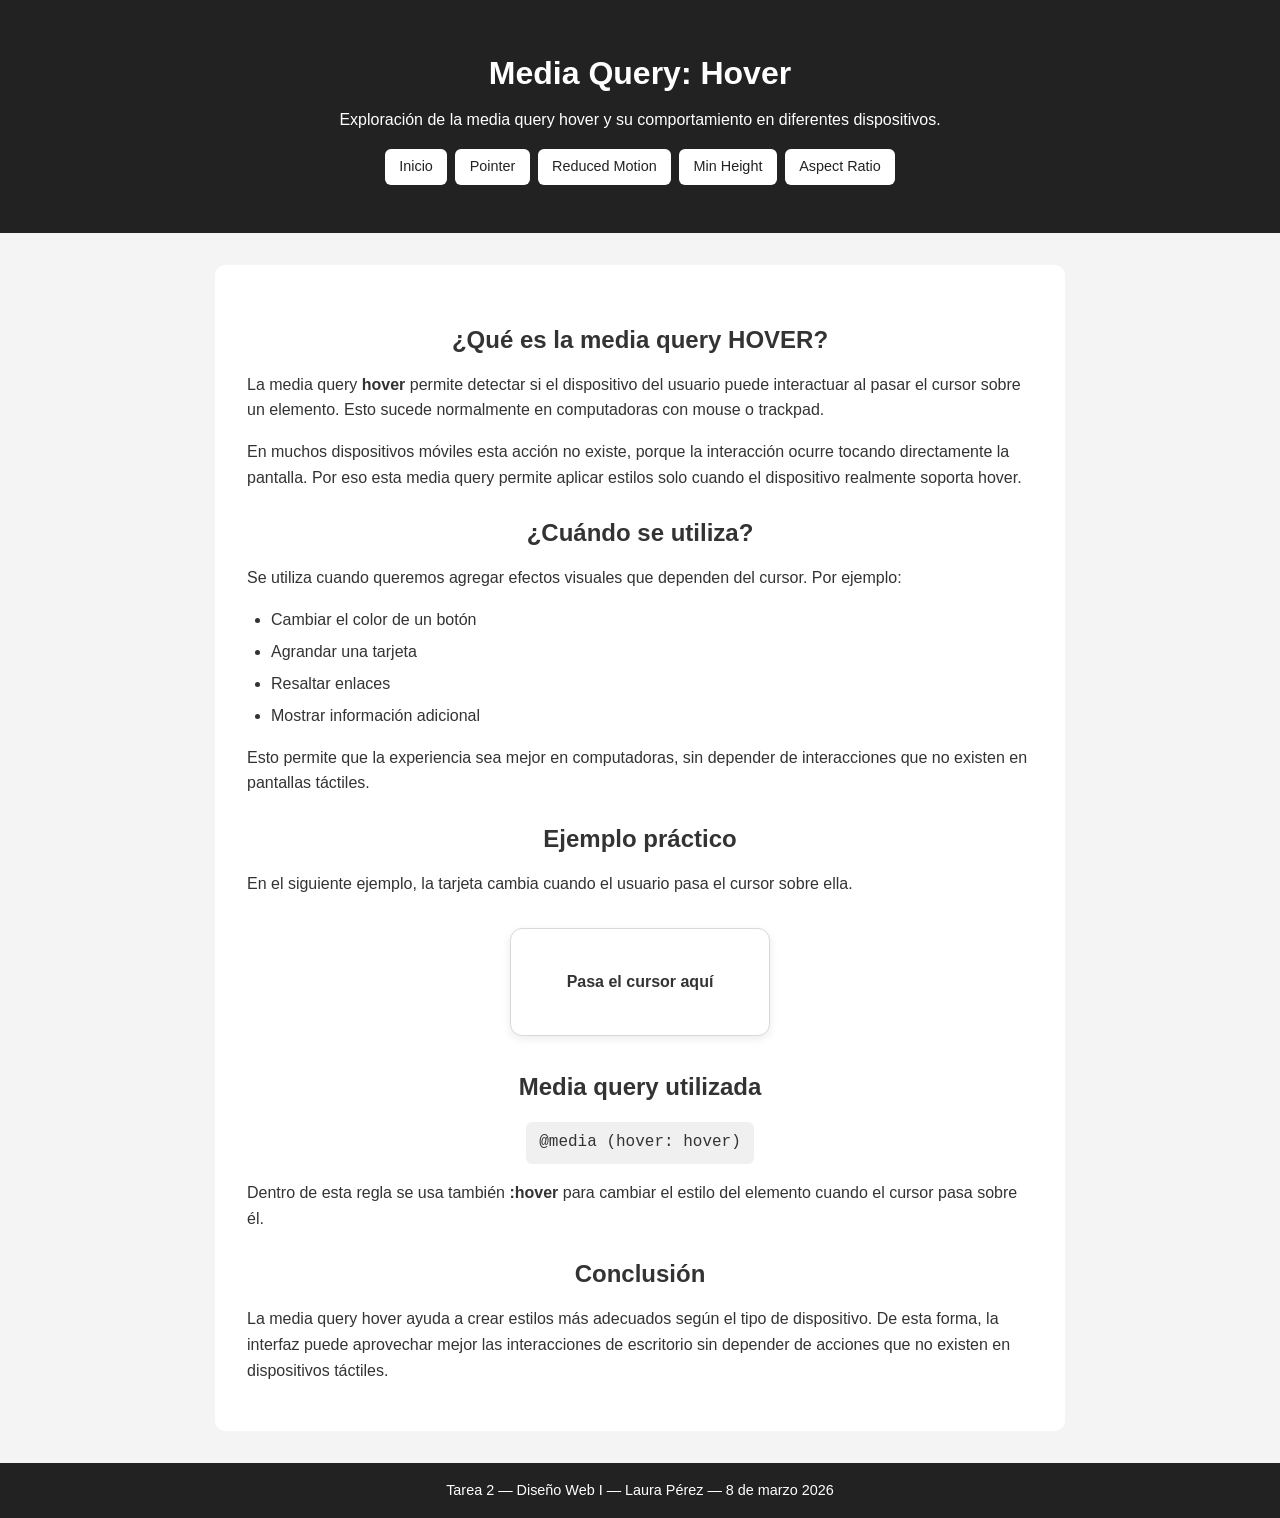
==== Fase B/hover.html @ e1094558 "Primera entrega de Práctica 1.Incluye el dummy de los queries y ejercicio de películas." ====
<!DOCTYPE html>
<html lang="es">

<head>
    <meta charset="UTF-8">
    <meta name="viewport" content="width=device-width, initial-scale=1.0">
    <title>Media Query Hover</title>
    <link rel="stylesheet" href="/Fase B/css/styles_faseb.css">
    <link rel="stylesheet" href="/Fase B/css/styles_queries.css">
</head>

<body>

    <header class="site-header">
        <h1>Media Query: Hover</h1>

        <p>
            Exploración de la media query hover y su comportamiento en diferentes dispositivos.
        </p>

        <nav class="nav">
            <a href="index_faseB.html">Inicio</a>
            <a href="pointer.html">Pointer</a>
            <a href="motion.html">Reduced Motion</a>
            <a href="height.html">Min Height</a>
            <a href="ratio.html">Aspect Ratio</a>
        </nav>
    </header>

    <main>
        <section class="content">

            <h2>¿Qué es la media query HOVER?</h2>

            <p>
                La media query <strong>hover</strong> permite detectar si el dispositivo del usuario
                puede interactuar al pasar el cursor sobre un elemento. Esto sucede normalmente en
                computadoras con mouse o trackpad.
            </p>

            <p>
                En muchos dispositivos móviles esta acción no existe, porque la interacción ocurre
                tocando directamente la pantalla. Por eso esta media query permite aplicar estilos
                solo cuando el dispositivo realmente soporta hover.
            </p>

            <h2>¿Cuándo se utiliza?</h2>

            <p>
                Se utiliza cuando queremos agregar efectos visuales que dependen del cursor. Por ejemplo:
            </p>

            <ul>
                <li>Cambiar el color de un botón</li>
                <li>Agrandar una tarjeta</li>
                <li>Resaltar enlaces</li>
                <li>Mostrar información adicional</li>
            </ul>

            <p>
                Esto permite que la experiencia sea mejor en computadoras, sin depender de interacciones
                que no existen en pantallas táctiles.
            </p>

            <h2>Ejemplo práctico</h2>

            <p>
                En el siguiente ejemplo, la tarjeta cambia cuando el usuario pasa el cursor sobre ella.
            </p>

            <div class="example-box">
                <div class="card-demo">
                    Pasa el cursor aquí
                </div>
            </div>

            <h2>Media query utilizada</h2>

            <p class="code-line">@media (hover: hover)</p>

            <p>
                Dentro de esta regla se usa también <strong>:hover</strong> para cambiar el estilo
                del elemento cuando el cursor pasa sobre él.
            </p>

            <h2>Conclusión</h2>

            <p>
                La media query hover ayuda a crear estilos más adecuados según el tipo de dispositivo.
                De esta forma, la interfaz puede aprovechar mejor las interacciones de escritorio sin
                depender de acciones que no existen en dispositivos táctiles.
            </p>

        </section>
    </main>

    <footer class="site-footer">
        <p>Tarea 2 — Diseño Web I — Laura Pérez — 8 de marzo 2026</p>
    </footer>

</body>

</html>
---- Fase B/css/styles_faseb.css ----
/* =========================
   RESET GENERAL
========================= */

*{
    box-sizing: border-box;
    margin: 0;
    padding: 0;
}


/* =========================
   BODY / LAYOUT GENERAL
========================= */

body{
    font-family: Arial, Helvetica, sans-serif;
    background: #f4f4f4;
    color: #333;
    line-height: 1.6;

    min-height: 100vh;
    display: flex;
    flex-direction: column;
}


/* =========================
   HEADER
========================= */

.site-header{
    background: #222;
    color: white;
    text-align: center;
    padding: 3rem 1rem;
}

.site-header h1{
    margin-bottom: 0.5rem;
}

.site-header p{
    margin-bottom: 1rem;
}


/* =========================
   NAVEGACIÓN
========================= */

.nav{
    display: flex;
    justify-content: center;
    flex-wrap: wrap;
    gap: 0.5rem;
}

.nav a{
    text-decoration: none;
    background: white;
    color: #222;
    padding: 0.4rem 0.9rem;
    border-radius: 6px;
    font-size: 0.9rem;
}

.nav a:hover{
    background: #e5e5e5;
}


/* =========================
   MAIN
========================= */

main{
    flex: 1;
    min-height: 0;
    padding: 2rem 1rem;
}


/* =========================
   CONTENIDO GENERAL
========================= */

.content{
    max-width: 850px;
    margin: 0 auto;
    background: white;
    padding: 2rem;
    border-radius: 10px;
}

.content h2{
    margin: 1.5rem 0 0.8rem;
    text-align: center;
}

.content p{
    margin-bottom: 1rem;
}

.content ul{
    margin: 0 0 1rem 1.5rem;
}

.content li{
    margin-bottom: 0.4rem;
}


/* =========================
   ELEMENTOS VISUALES
========================= */

/* Caja que contiene los ejemplos */

.example-box{
    text-align: center;
    margin: 2rem 0;
}


/* Bloque para mostrar código */

.code-line{
    display: block;
    width: fit-content;
    margin: 1rem auto;
    background: #f0f0f0;
    padding: 0.5rem 0.8rem;
    border-radius: 6px;
    font-family: Consolas, monospace;
}


/* Imagen del index */

.hero-image{
    margin: 40px 0;
}

.hero-image img{
    display: block;
    max-width: 700px;
    width: 100%;
    height: auto;
    margin: 0 auto;
}


/* =========================
   DEMOS DE MEDIA QUERIES
========================= */

/* Hover demo */

.card-demo{
    width: 260px;
    margin: 0 auto;
    padding: 2.5rem 1rem;
    background: white;
    border: 1px solid #d9d9d9;
    border-radius: 12px;
    box-shadow: 0 3px 10px rgba(0,0,0,0.08);
    font-weight: bold;

    transition: transform 0.3s ease,
                background 0.3s ease,
                box-shadow 0.3s ease;
}


/* Pointer demo */

.pointer-demo{
    padding: 0.8rem 1.2rem;
    border: none;
    background: #e5e5e5;
    border-radius: 8px;
    font-size: 1rem;
    cursor: pointer;
}


/* Reduced motion demo */

.motion-demo{
    width: 260px;
    margin: 0 auto;
    padding: 2rem;
    background: #2563eb;
    color: white;
    border-radius: 12px;
    text-align: center;

    animation: bounce 2s infinite;
}


/* Animación utilizada */

@keyframes bounce{
    0% { transform: translateY(0); }
    50% { transform: translateY(-15px); }
    100% { transform: translateY(0); }
}


/* Min-height demo */

.height-demo{
    width: 260px;
    height: 120px;
    margin: 0 auto;
    background: #e5e5e5;
    border-radius: 12px;

    display: flex;
    align-items: center;
    justify-content: center;

    font-weight: bold;
}


/* Aspect-ratio demo */

.ratio-demo{
    width: 100%;
    max-width: 500px;

    aspect-ratio: 16/9;

    margin: 0 auto;
    background: #ddd;

    display: flex;
    align-items: center;
    justify-content: center;

    border-radius: 12px;
    font-weight: bold;
}


/* =========================
   FOOTER
========================= */

.site-footer{
    background: #222;
    color: white;
    text-align: center;
    padding: 1rem;
    font-size: 0.9rem;
}
---- Fase B/css/styles_queries.css ----
/* =====================================================
   MEDIA QUERY: HOVER
   Detecta si el dispositivo permite interacción
   al pasar el cursor sobre un elemento (mouse o trackpad).
===================================================== */

@media (hover: hover){

    .card-demo:hover{
        transform: scale(1.08);
        background: #c807ae;
        color: white;
        box-shadow: 0 6px 18px rgba(0,0,0,0.15);
    }

}


/* =====================================================
   MEDIA QUERY: POINTER
   Detecta el tipo de puntero del dispositivo.
   "coarse" indica interacción táctil (pantallas touch).
===================================================== */

@media (pointer: coarse){

    .pointer-demo{
        padding: 2rem;
        font-size: 1.5rem;
        background: black;
        color: white;
    }

}


/* =====================================================
   MEDIA QUERY: PREFERS REDUCED MOTION
   Detecta si el usuario prefiere reducir animaciones
   por accesibilidad o comodidad visual.
===================================================== */

@media (prefers-reduced-motion: reduce){

    .motion-demo{
        animation: none;
    }

}


/* =====================================================
   MEDIA QUERY: MIN HEIGHT
   Aplica estilos cuando la altura de la pantalla
   es igual o mayor al valor definido.
===================================================== */

@media (min-height: 700px){

    .height-demo{
        height: 220px;
        background: #df0dbc;
        color: white;
    }

}


/* =====================================================
   MEDIA QUERY: ASPECT RATIO
   Detecta la proporción entre ancho y alto de la pantalla.
   En este caso se aplica cuando la pantalla es más vertical.
===================================================== */

@media (max-aspect-ratio: 3/4){

    .ratio-demo{
        background: #333;
        color: white;
    }

}
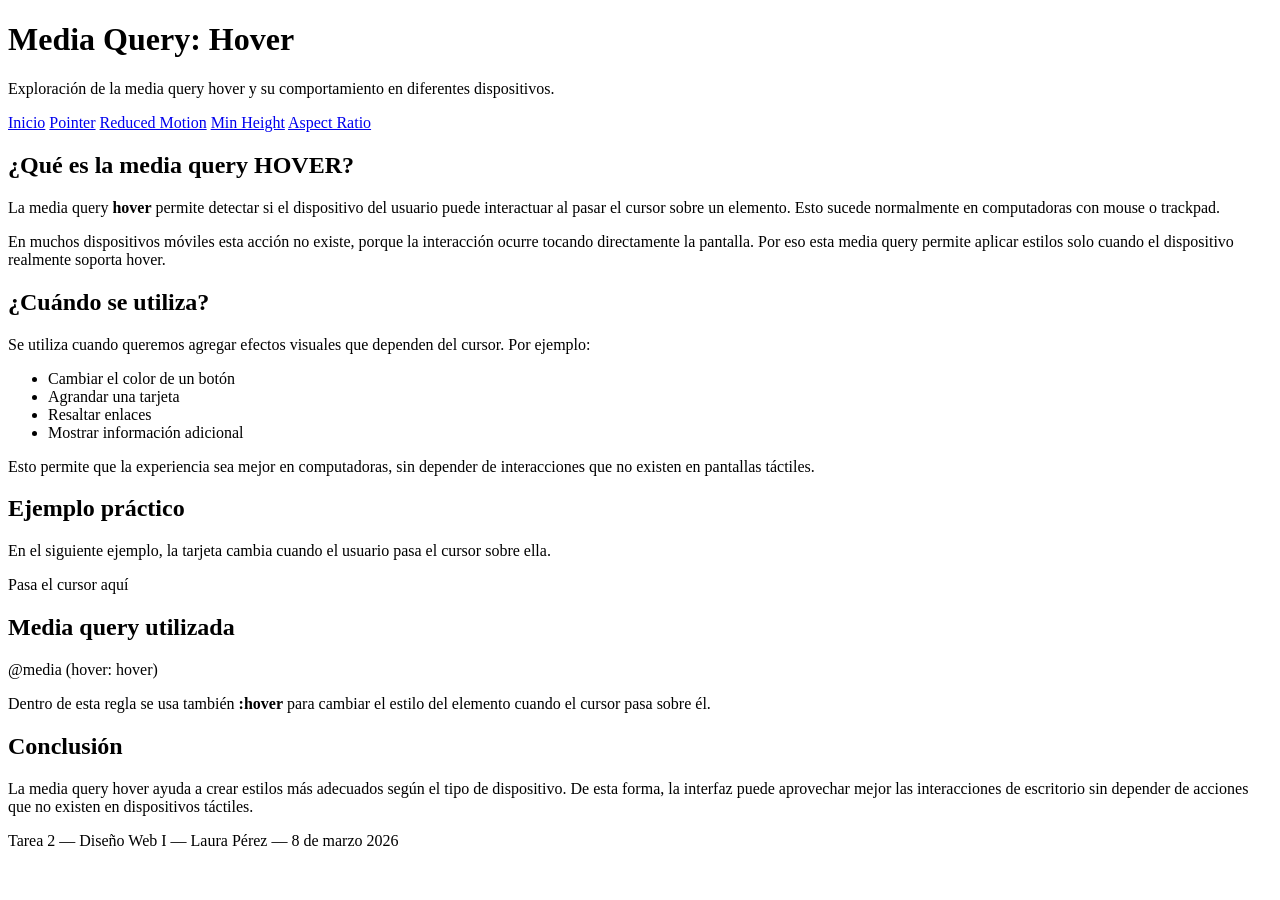
==== commit c57e5695: "Práctica Uno Final" ====
--- a/Fase B/hover.html
+++ b/Fase B/hover.html
@@ -5,8 +5,8 @@
     <meta charset="UTF-8">
     <meta name="viewport" content="width=device-width, initial-scale=1.0">
     <title>Media Query Hover</title>
-    <link rel="stylesheet" href="/Fase B/css/styles_faseb.css">
-    <link rel="stylesheet" href="/Fase B/css/styles_queries.css">
+    <link rel="stylesheet" href="/css/styles_faseb.css">
+    <link rel="stylesheet" href="/css/styles_queries.css">
 </head>
 
 <body>
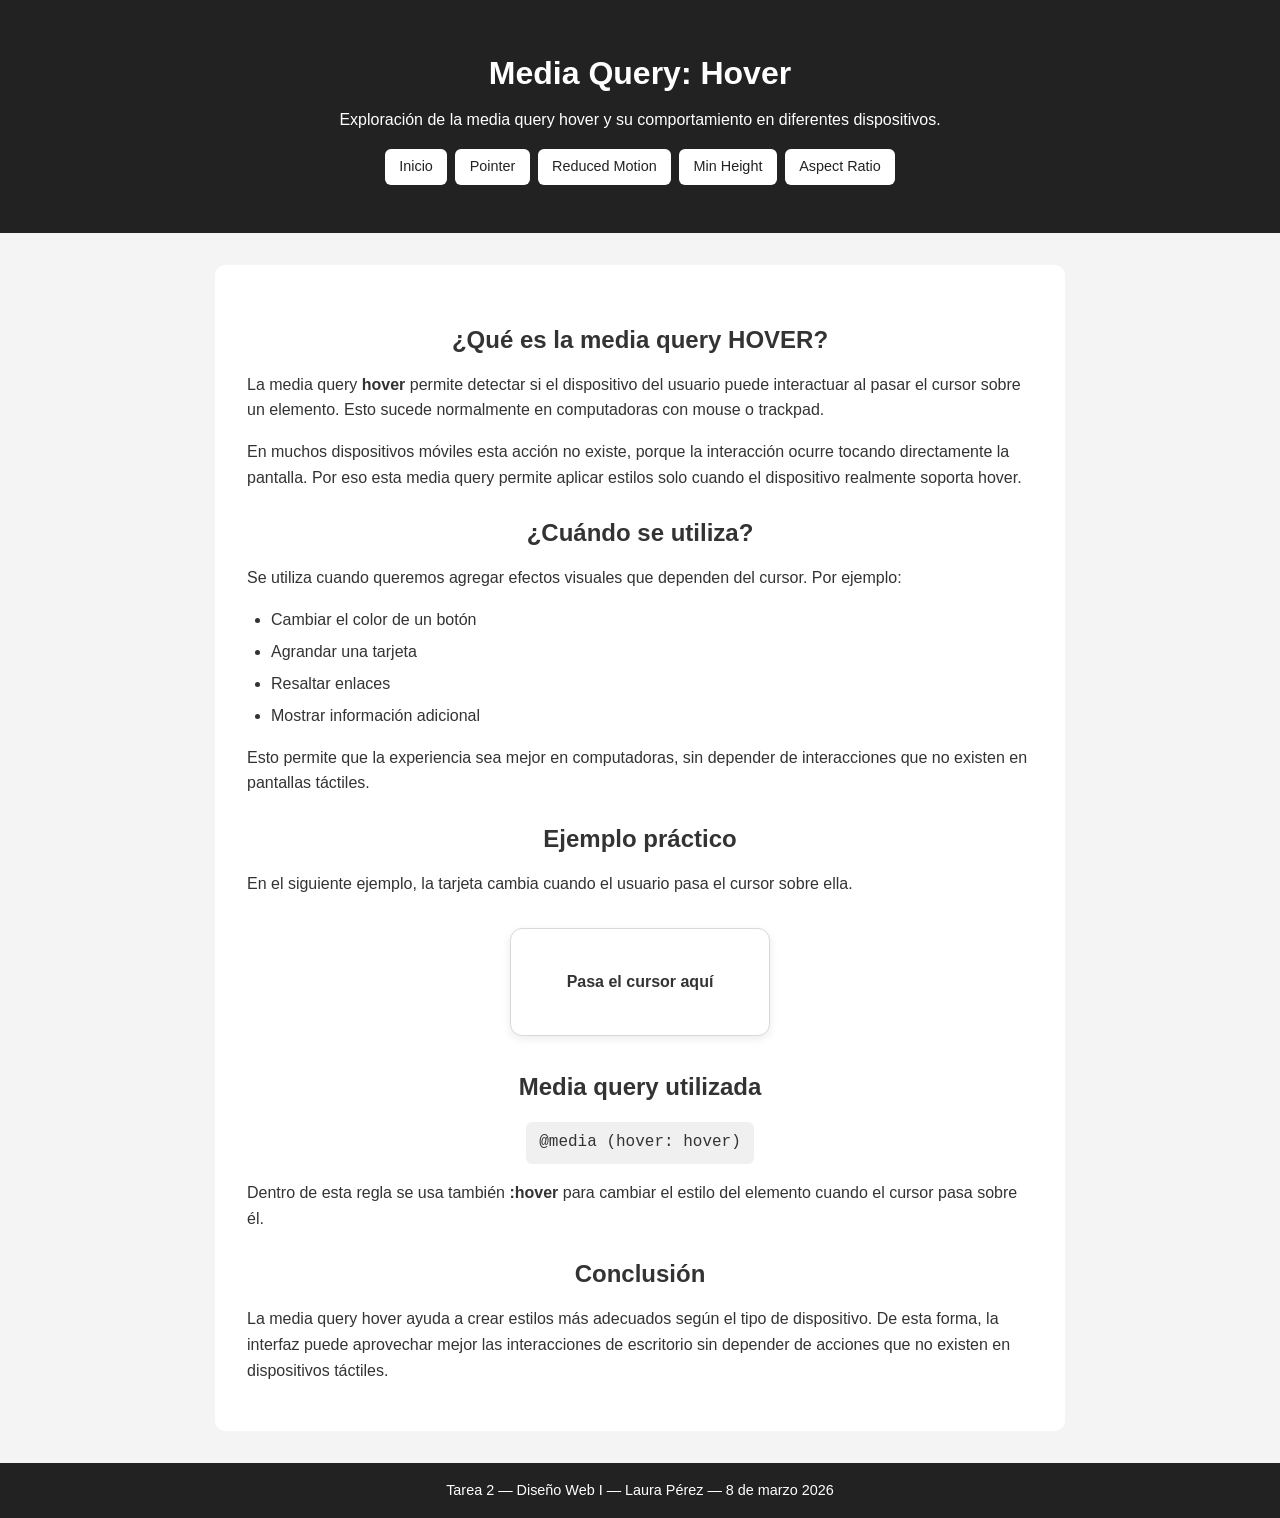
==== commit cb018795: "Entrega Práctica Uno" ====
--- a/Fase B/hover.html
+++ b/Fase B/hover.html
@@ -5,8 +5,8 @@
     <meta charset="UTF-8">
     <meta name="viewport" content="width=device-width, initial-scale=1.0">
     <title>Media Query Hover</title>
-    <link rel="stylesheet" href="/css/styles_faseb.css">
-    <link rel="stylesheet" href="/css/styles_queries.css">
+    <link rel="stylesheet" href="css/styles_faseb.css">
+    <link rel="stylesheet" href="css/styles_queries.css">
 </head>
 
 <body>
--- a/Fase B/css/styles_faseb.css
+++ b/Fase B/css/styles_faseb.css
@@ -0,0 +1,259 @@
+/* =========================
+   RESET GENERAL
+========================= */
+
+*{
+    box-sizing: border-box;
+    margin: 0;
+    padding: 0;
+}
+
+
+/* =========================
+   BODY / LAYOUT GENERAL
+========================= */
+
+body{
+    font-family: Arial, Helvetica, sans-serif;
+    background: #f4f4f4;
+    color: #333;
+    line-height: 1.6;
+
+    min-height: 100vh;
+    display: flex;
+    flex-direction: column;
+}
+
+
+/* =========================
+   HEADER
+========================= */
+
+.site-header{
+    background: #222;
+    color: white;
+    text-align: center;
+    padding: 3rem 1rem;
+}
+
+.site-header h1{
+    margin-bottom: 0.5rem;
+}
+
+.site-header p{
+    margin-bottom: 1rem;
+}
+
+
+/* =========================
+   NAVEGACIÓN
+========================= */
+
+.nav{
+    display: flex;
+    justify-content: center;
+    flex-wrap: wrap;
+    gap: 0.5rem;
+}
+
+.nav a{
+    text-decoration: none;
+    background: white;
+    color: #222;
+    padding: 0.4rem 0.9rem;
+    border-radius: 6px;
+    font-size: 0.9rem;
+}
+
+.nav a:hover{
+    background: #e5e5e5;
+}
+
+
+/* =========================
+   MAIN
+========================= */
+
+main{
+    flex: 1;
+    min-height: 0;
+    padding: 2rem 1rem;
+}
+
+
+/* =========================
+   CONTENIDO GENERAL
+========================= */
+
+.content{
+    max-width: 850px;
+    margin: 0 auto;
+    background: white;
+    padding: 2rem;
+    border-radius: 10px;
+}
+
+.content h2{
+    margin: 1.5rem 0 0.8rem;
+    text-align: center;
+}
+
+.content p{
+    margin-bottom: 1rem;
+}
+
+.content ul{
+    margin: 0 0 1rem 1.5rem;
+}
+
+.content li{
+    margin-bottom: 0.4rem;
+}
+
+
+/* =========================
+   ELEMENTOS VISUALES
+========================= */
+
+/* Caja que contiene los ejemplos */
+
+.example-box{
+    text-align: center;
+    margin: 2rem 0;
+}
+
+
+/* Bloque para mostrar código */
+
+.code-line{
+    display: block;
+    width: fit-content;
+    margin: 1rem auto;
+    background: #f0f0f0;
+    padding: 0.5rem 0.8rem;
+    border-radius: 6px;
+    font-family: Consolas, monospace;
+}
+
+
+/* Imagen del index */
+
+.hero-image{
+    margin: 40px 0;
+}
+
+.hero-image img{
+    display: block;
+    max-width: 700px;
+    width: 100%;
+    height: auto;
+    margin: 0 auto;
+}
+
+
+/* =========================
+   DEMOS DE MEDIA QUERIES
+========================= */
+
+/* Hover demo */
+
+.card-demo{
+    width: 260px;
+    margin: 0 auto;
+    padding: 2.5rem 1rem;
+    background: white;
+    border: 1px solid #d9d9d9;
+    border-radius: 12px;
+    box-shadow: 0 3px 10px rgba(0,0,0,0.08);
+    font-weight: bold;
+
+    transition: transform 0.3s ease,
+                background 0.3s ease,
+                box-shadow 0.3s ease;
+}
+
+
+/* Pointer demo */
+
+.pointer-demo{
+    padding: 0.8rem 1.2rem;
+    border: none;
+    background: #e5e5e5;
+    border-radius: 8px;
+    font-size: 1rem;
+    cursor: pointer;
+}
+
+
+/* Reduced motion demo */
+
+.motion-demo{
+    width: 260px;
+    margin: 0 auto;
+    padding: 2rem;
+    background: #2563eb;
+    color: white;
+    border-radius: 12px;
+    text-align: center;
+
+    animation: bounce 2s infinite;
+}
+
+
+/* Animación utilizada */
+
+@keyframes bounce{
+    0% { transform: translateY(0); }
+    50% { transform: translateY(-15px); }
+    100% { transform: translateY(0); }
+}
+
+
+/* Min-height demo */
+
+.height-demo{
+    width: 260px;
+    height: 120px;
+    margin: 0 auto;
+    background: #e5e5e5;
+    border-radius: 12px;
+
+    display: flex;
+    align-items: center;
+    justify-content: center;
+
+    font-weight: bold;
+}
+
+
+/* Aspect-ratio demo */
+
+.ratio-demo{
+    width: 100%;
+    max-width: 500px;
+
+    aspect-ratio: 16/9;
+
+    margin: 0 auto;
+    background: #ddd;
+
+    display: flex;
+    align-items: center;
+    justify-content: center;
+
+    border-radius: 12px;
+    font-weight: bold;
+}
+
+
+/* =========================
+   FOOTER
+========================= */
+
+.site-footer{
+    background: #222;
+    color: white;
+    text-align: center;
+    padding: 1rem;
+    font-size: 0.9rem;
+}
--- a/Fase B/css/styles_queries.css
+++ b/Fase B/css/styles_queries.css
@@ -0,0 +1,82 @@
+/* =====================================================
+   MEDIA QUERY: HOVER
+   Detecta si el dispositivo permite interacción
+   al pasar el cursor sobre un elemento (mouse o trackpad).
+===================================================== */
+
+@media (hover: hover){
+
+    .card-demo:hover{
+        transform: scale(1.08);
+        background: #c807ae;
+        color: white;
+        box-shadow: 0 6px 18px rgba(0,0,0,0.15);
+    }
+
+}
+
+
+/* =====================================================
+   MEDIA QUERY: POINTER
+   Detecta el tipo de puntero del dispositivo.
+   "coarse" indica interacción táctil (pantallas touch).
+===================================================== */
+
+@media (pointer: coarse){
+
+    .pointer-demo{
+        padding: 2rem;
+        font-size: 1.5rem;
+        background: black;
+        color: white;
+    }
+
+}
+
+
+/* =====================================================
+   MEDIA QUERY: PREFERS REDUCED MOTION
+   Detecta si el usuario prefiere reducir animaciones
+   por accesibilidad o comodidad visual.
+===================================================== */
+
+@media (prefers-reduced-motion: reduce){
+
+    .motion-demo{
+        animation: none;
+    }
+
+}
+
+
+/* =====================================================
+   MEDIA QUERY: MIN HEIGHT
+   Aplica estilos cuando la altura de la pantalla
+   es igual o mayor al valor definido.
+===================================================== */
+
+@media (min-height: 700px){
+
+    .height-demo{
+        height: 220px;
+        background: #df0dbc;
+        color: white;
+    }
+
+}
+
+
+/* =====================================================
+   MEDIA QUERY: ASPECT RATIO
+   Detecta la proporción entre ancho y alto de la pantalla.
+   En este caso se aplica cuando la pantalla es más vertical.
+===================================================== */
+
+@media (max-aspect-ratio: 3/4){
+
+    .ratio-demo{
+        background: #333;
+        color: white;
+    }
+
+}
